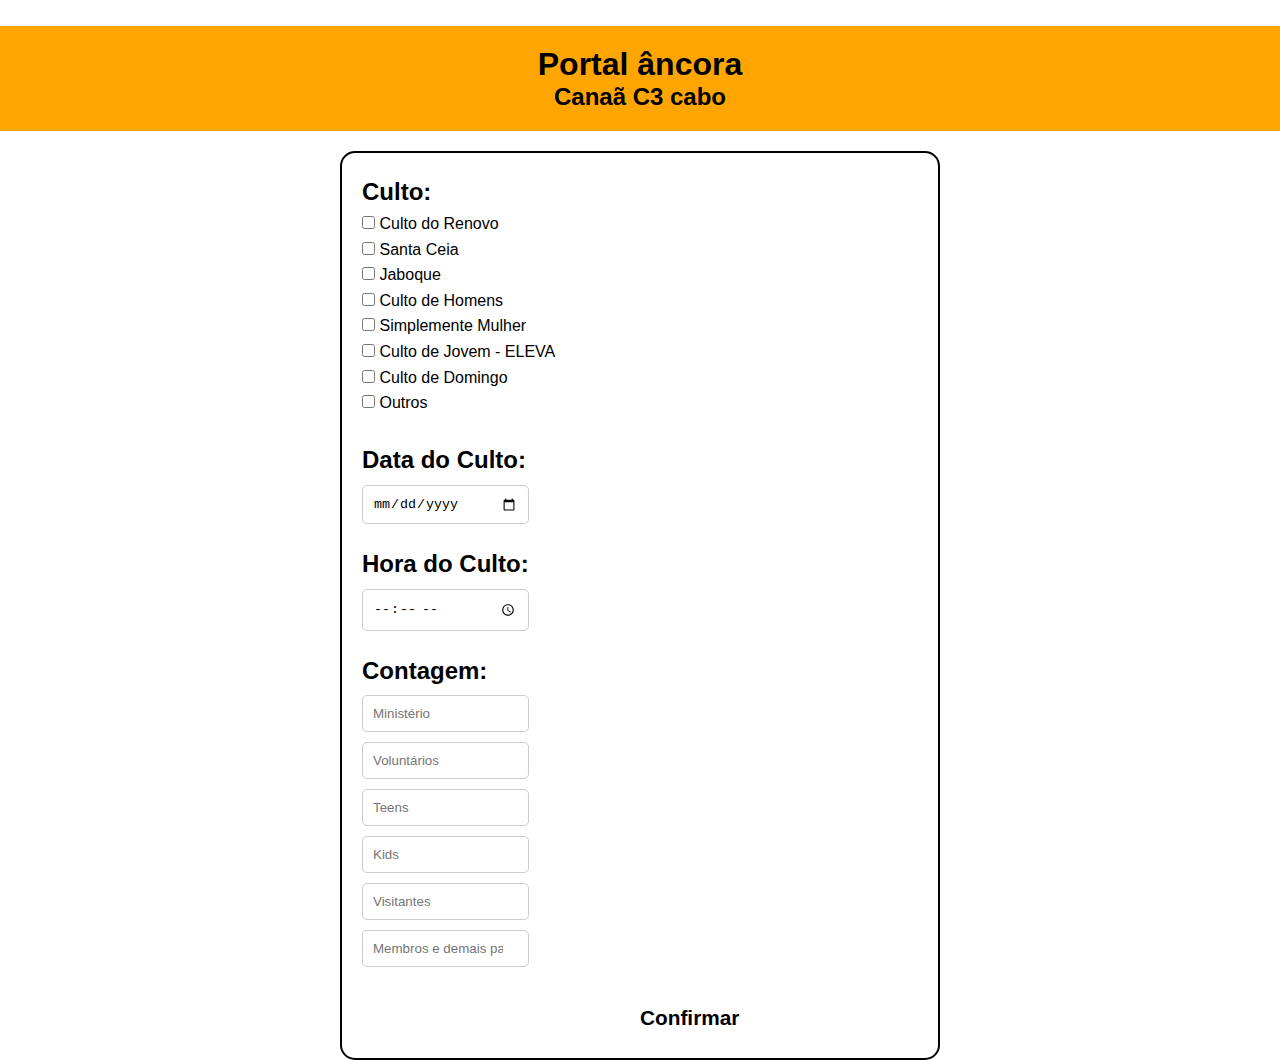
==== index.html @ 94bcce55 "first commit" ====
<!DOCTYPE html>
<html lang="pt-BR">

<head>
    <meta charset="UTF-8">
    <meta name="viewport" content="width=device-width, initial-scale=1.0">
    <link rel="stylesheet" href="style.css">
    <title>Coleta de Dados do Culto</title>
</head>

<header>
    <h1>Portal âncora</h1>
    <h2>Canaã C3 cabo</h2>
</header>

<body>
    <div class="container">
        <form id="cultoForm">
            <label class="title">Culto:</label><br>
            <input type="checkbox" id="cultoRenovo" name="tipoCulto" value="Culto do Renovo">
            <label for="cultoRenovo">Culto do Renovo</label><br>

            <input type="checkbox" id="santaCeia" name="tipoCulto" value="Santa Ceia">
            <label for="santaCeia">Santa Ceia</label><br>

            <input type="checkbox" id="jaboque" name="tipoCulto" value="Jaboque">
            <label for="jaboque">Jaboque</label><br>

            <input type="checkbox" id="cultoHomem" name="tipoCulto" value="Culto de Homem">
            <label for="cultoHomem">Culto de Homens</label><br>

            <input type="checkbox" id="cultoMulher" name="tipoCulto" value="Culto de Mulher">
            <label for="cultoMulher">Simplemente Mulher</label><br>

            <input type="checkbox" id="cultoJovem" name="tipoCulto" value="Culto de Jovem">
            <label for="cultoJovem">Culto de Jovem - ELEVA</label><br>

            <input type="checkbox" id="cultoDomingo" name="tipoCulto" value="Culto de Domingo">
            <label for="cultoDomingo">Culto de Domingo</label><br>

            <input type="checkbox" id="outros" name="tipoCulto" value="Outros">
            <label for="outros">Outros</label><br><br>

            <!-- DATA DO CULTO -->
            <div class="data">
                <label class="title" for="data">Data do Culto:</label>
                <input type="date" id="data" name="data" required><br><br>
            </div>
            <!-- HORA DO CULTO -->
            <div class="horario">
                <label class="title" for="hora">Hora do Culto:</label>
                <input type="time" id="hora" name="hora" required><br><br>
            </div>
            <!-- CONTAGEM -->
            <div class="Contagem">
                <h2>Contagem: </h2>
                <div class="contagemdiv">
                    <input type="number" id="ministerio" name="ministerio" placeholder="Ministério" required>
                </div>
                <div class="contagemdiv">
                    <input type="number" id="voluntarios" name="voluntarios" placeholder="Voluntários" required>
                </div>
                <div class="contagemdiv">
                    <input type="number" id="teens" name="teens" placeholder="Teens" required>
                </div>
                <div class="contagemdiv">
                    <input type="number" id="kids" name="kids" placeholder="Kids" required>
                </div>
                <div class="contagemdiv">
                    <input type="number" id="visitantes" name="visitantes" placeholder="Visitantes" required>
                </div>
                <div class="contagemdiv">
                    <input type="number" id="membros" name="membros" placeholder="Membros e demais participantes"
                        required>
                </div>
            </div><br>
            <div class="butao">
                <button type="button" onclick="enviarDados()">Confirmar</button>
            </div>
        </form>
    </div>


    <script>
        function enviarDados() {
            const data = document.getElementById('data').value;
            const hora = document.getElementById('hora').value;

            const tipoCultoCheckboxes = document.getElementsByName('tipoCulto');
            const tipoCultoSelecionados = Array.from(tipoCultoCheckboxes)
                .filter(checkbox => checkbox.checked)
                .map(checkbox => checkbox.value);

            const ministerio = document.getElementById('ministerio').value;
            const voluntarios = document.getElementById('voluntarios').value;
            const teens = document.getElementById('teens').value;
            const kids = document.getElementById('kids').value;
            const visitantes = document.getElementById('visitantes').value;
            const membros = document.getElementById('membros').value;

            sessionStorage.setItem('data', data);
            sessionStorage.setItem('hora', hora);
            sessionStorage.setItem('tipoCulto', JSON.stringify(tipoCultoSelecionados));
            sessionStorage.setItem('ministerio', ministerio);
            sessionStorage.setItem('voluntarios', voluntarios);
            sessionStorage.setItem('teens', teens);
            sessionStorage.setItem('kids', kids);
            sessionStorage.setItem('visitantes', visitantes);
            sessionStorage.setItem('membros', membros);

            window.location.href = 'adm.html';
        }
    </script>
</body>

</html>
---- style.css ----
* {
    padding: 0;
    margin: 0;
    box-sizing: border-box;
}

body {
    margin: 0;
    padding: 0;
    font-family: Arial, sans-serif;
}

header {
    background-color: orange;
    text-align: center;
    padding: 20px 0;
    margin-bottom: 20px;
    margin-top: 2%;
}

.title {
    font-size: 1.5em;
    font-weight: bold;
}

.container {
    width: 90%;
    max-width: 600px;
    margin: 0 auto;
    padding: 20px;
    border-radius: 15px;
    border: 2px solid black;
    line-height: 1.6;

}

.data,
.horario {
    display: flex;
    flex-direction: column;
    padding: 0;
    margin-bottom: -30px;
}


li {
    list-style: none;
}

a {
    text-decoration: none;
    color: black;
}

input[type="date"],
input[type="time"],
input[type="number"] {
    width: 30%;
    padding: 10px;
    margin-top: 5px;
    border: 1px solid #ccc;
    border-radius: 5px;
    box-sizing: border-box;
}

.contagem,
.contagem input[type="number"] {
    display: flex;
    align-items: center;
}

.contagemdiv,
p {
    display: flex;
    align-items: center;
    margin-bottom: 5px;
}

.distancia {
    margin-left: 10px;
}

.butao {
    text-align: center;
    align-items: center;

}

button {
    background-color: orange;
    color: black;
    font-size: 1.3em;
    width: 0%;
    height: 40px;
    border-radius: 20px;
    border: none;
    font-weight: bold;
    cursor: pointer;
    align-self: center;
    justify-content: center;
}

button:hover {
    background-color: #ff8c00;
}

@media (max-width: 768px) {
    .container {
        width: 95%;
    }
}
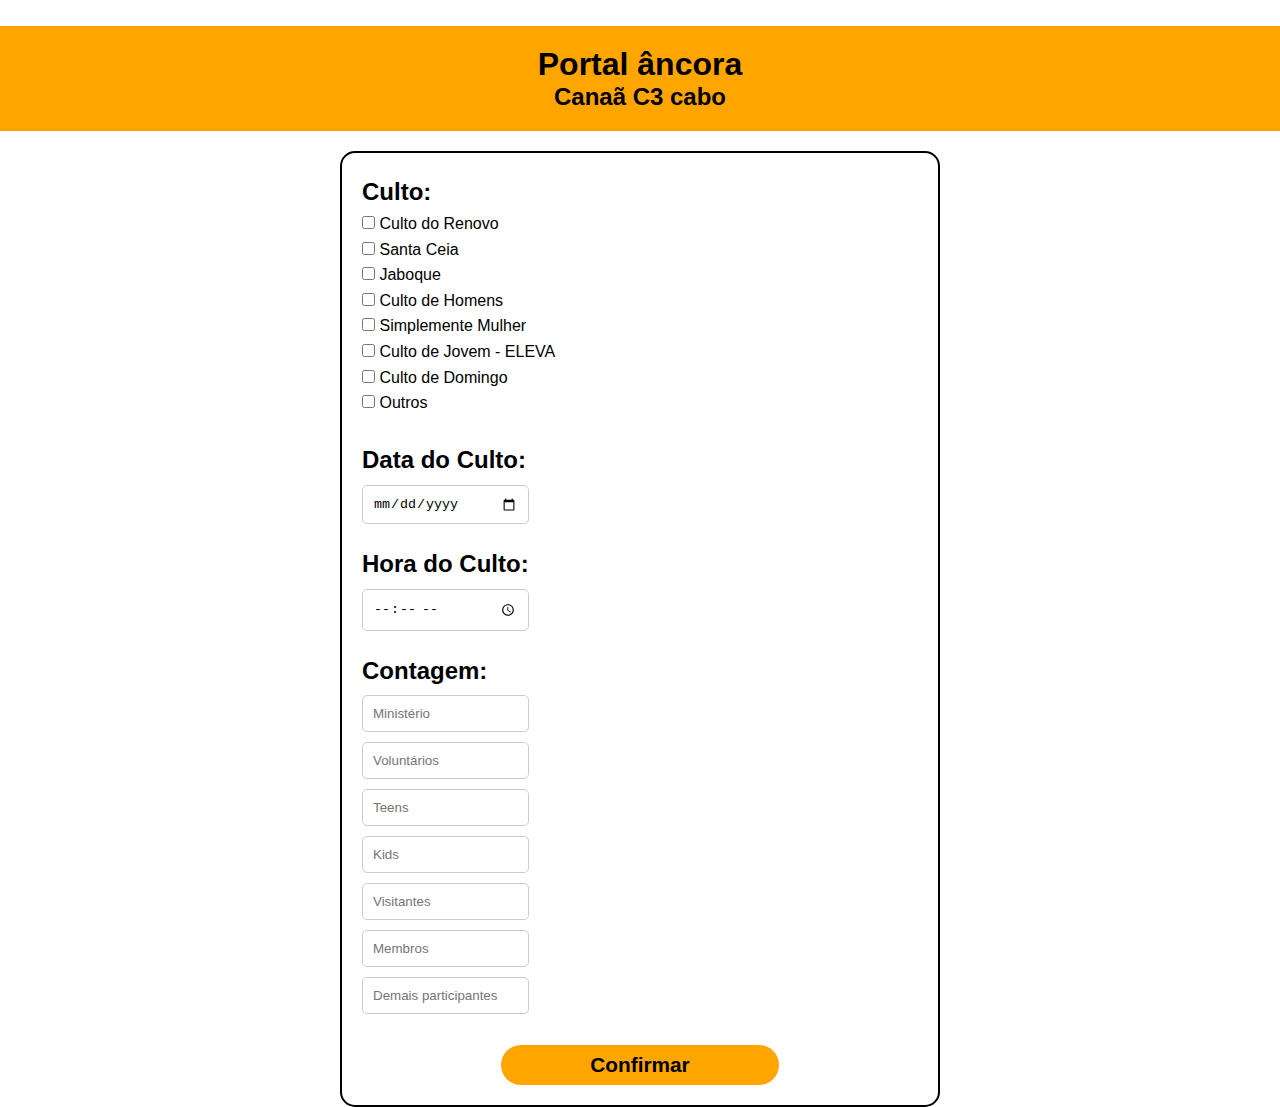
==== commit d9f7b9ca: "index.html" ====
--- a/index.html
+++ b/index.html
@@ -70,8 +70,11 @@
                     <input type="number" id="visitantes" name="visitantes" placeholder="Visitantes" required>
                 </div>
                 <div class="contagemdiv">
-                    <input type="number" id="membros" name="membros" placeholder="Membros e demais participantes"
-                        required>
+                    <input type="number" id="membros" name="membros" placeholder="Membros" required>
+                </div>
+                <div class="contagemdiv">
+                    <input type="number" id="demaisParticipantes" name="demaisParticipantes"
+                        placeholder="Demais participantes" required>
                 </div>
             </div><br>
             <div class="butao">
@@ -97,6 +100,7 @@
             const kids = document.getElementById('kids').value;
             const visitantes = document.getElementById('visitantes').value;
             const membros = document.getElementById('membros').value;
+            const demaisParticipantes = document.getElementById('demaisParticipantes').value;
 
             sessionStorage.setItem('data', data);
             sessionStorage.setItem('hora', hora);
@@ -107,6 +111,7 @@
             sessionStorage.setItem('kids', kids);
             sessionStorage.setItem('visitantes', visitantes);
             sessionStorage.setItem('membros', membros);
+            sessionStorage.setItem('demaisParticipantes', demaisParticipantes);
 
             window.location.href = 'adm.html';
         }
--- a/style.css
+++ b/style.css
@@ -90,7 +90,7 @@
     background-color: orange;
     color: black;
     font-size: 1.3em;
-    width: 0%;
+    width: 50%;
     height: 40px;
     border-radius: 20px;
     border: none;
